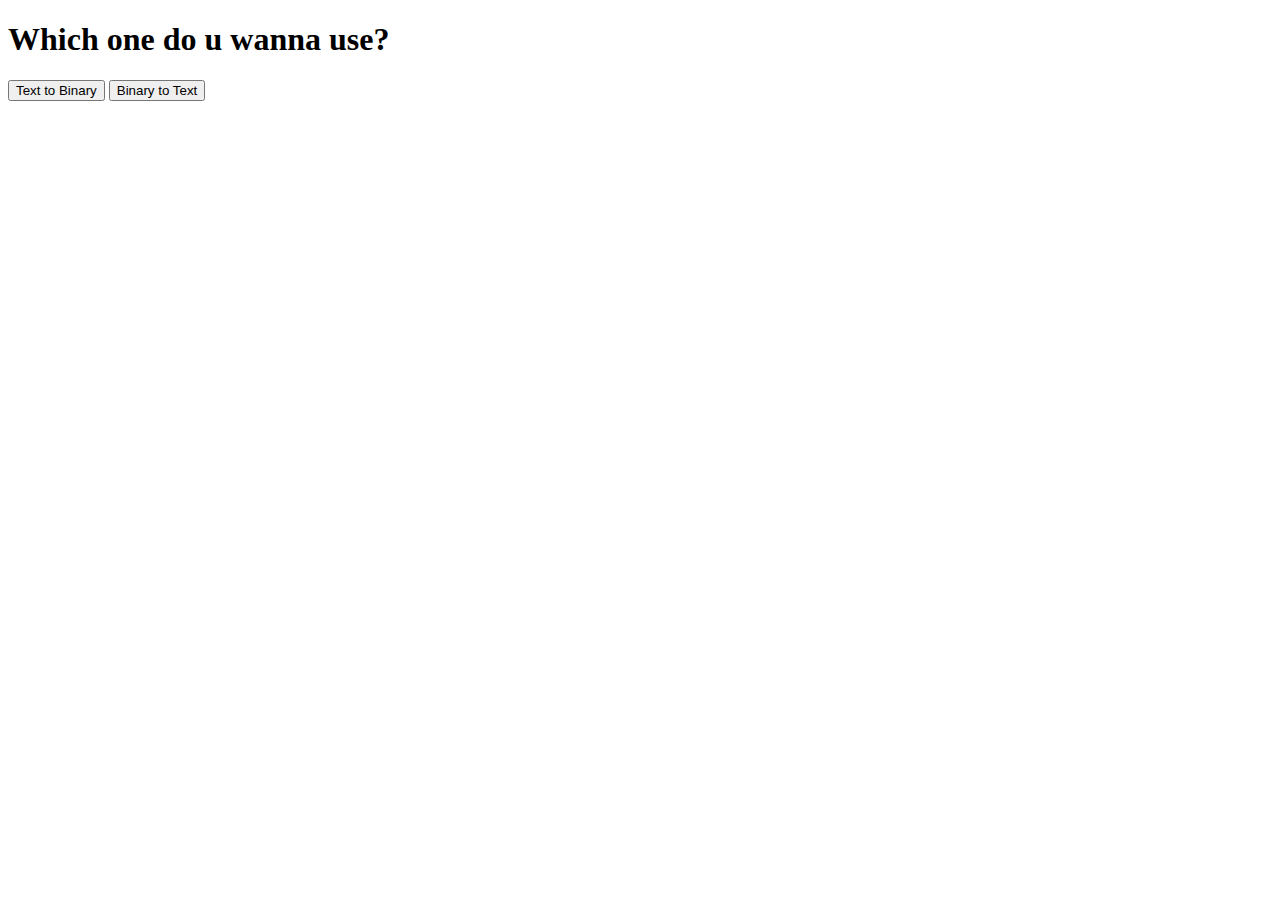
==== index.html @ d0ca895b "re-writting the code" ====
<!DOCTYPE html>
<html lang="en">
<head>
    <meta charset="UTF-8">
    <meta name="viewport" content="width=device-width, initial-scale=1.0">
    <title>Translate</title>
</head>
<body>
    <h1>Which one do u wanna use?</h1>

    <a href="pages\text-to-binary-page.html"><input type="button" value="Text to Binary"></a>
    <a href="pages\binary-to-text-page.html"><input type="button" value="Binary to Text"></a>
</body>
</html>
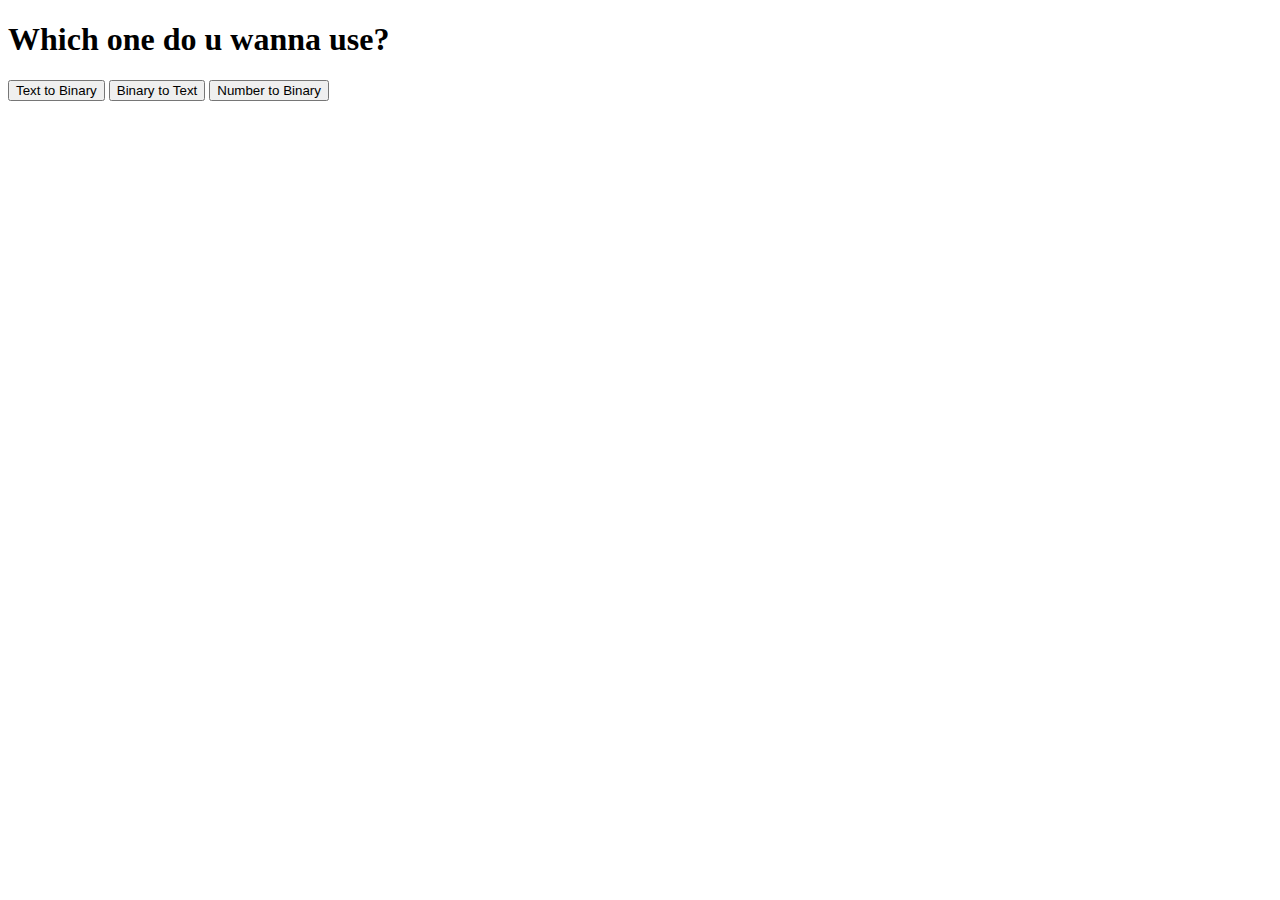
==== commit 5b30d8f0: "number to binary working" ====
--- a/index.html
+++ b/index.html
@@ -10,5 +10,6 @@
 
     <a href="pages\text-to-binary-page.html"><input type="button" value="Text to Binary"></a>
     <a href="pages\binary-to-text-page.html"><input type="button" value="Binary to Text"></a>
+    <a href="pages\number-to-binary-page.html"><input type="button" value="Number to Binary"></a>
 </body>
 </html>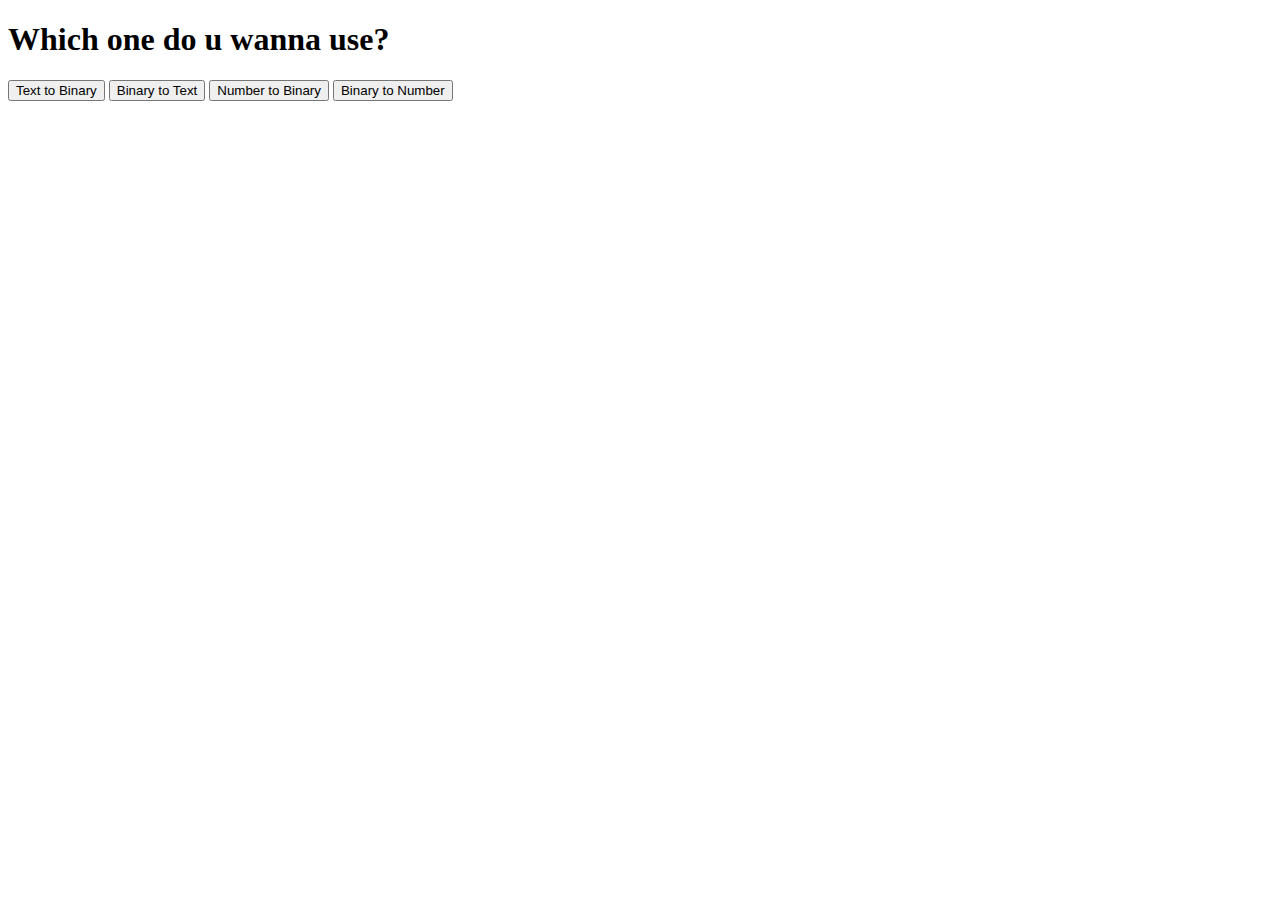
==== commit 930d0634: "binary to number added" ====
--- a/index.html
+++ b/index.html
@@ -11,5 +11,6 @@
     <a href="pages\text-to-binary-page.html"><input type="button" value="Text to Binary"></a>
     <a href="pages\binary-to-text-page.html"><input type="button" value="Binary to Text"></a>
     <a href="pages\number-to-binary-page.html"><input type="button" value="Number to Binary"></a>
+    <a href="pages\binary-to-number-page.html"><input type="button" value="Binary to Number"></a>
 </body>
 </html>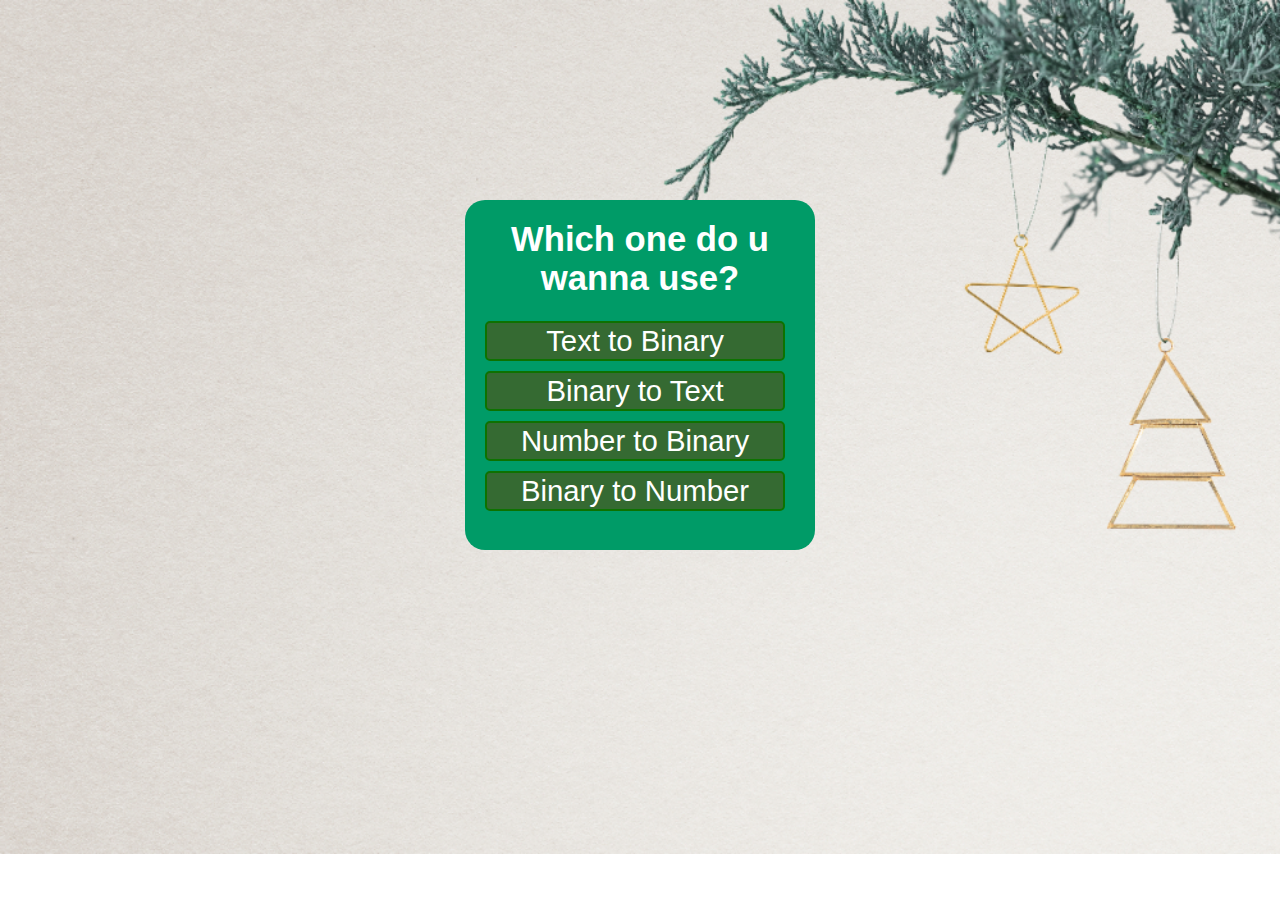
==== commit d87d0ade: "css" ====
--- a/index.html
+++ b/index.html
@@ -3,14 +3,17 @@
 <head>
     <meta charset="UTF-8">
     <meta name="viewport" content="width=device-width, initial-scale=1.0">
+    <link rel="stylesheet" href="style/index-style/index-style.css">
     <title>Translate</title>
 </head>
 <body>
-    <h1>Which one do u wanna use?</h1>
+    <div class="main-container">
+        <h1 class="title">Which one do u wanna use?</h1>
 
-    <a href="pages\text-to-binary-page.html"><input type="button" value="Text to Binary"></a>
-    <a href="pages\binary-to-text-page.html"><input type="button" value="Binary to Text"></a>
-    <a href="pages\number-to-binary-page.html"><input type="button" value="Number to Binary"></a>
-    <a href="pages\binary-to-number-page.html"><input type="button" value="Binary to Number"></a>
+        <a href="pages\text-to-binary-page.html"><input type="button" value="Text to Binary"></a>
+        <a href="pages\binary-to-text-page.html"><input type="button" value="Binary to Text"></a>
+        <a href="pages\number-to-binary-page.html"><input type="button" value="Number to Binary"></a>
+        <a href="pages\binary-to-number-page.html"><input type="button" value="Binary to Number"></a>
+    </div>
 </body>
 </html>--- a/style/index-style/index-style.css
+++ b/style/index-style/index-style.css
@@ -0,0 +1,40 @@
+* {
+    font-family: Arial, Helvetica, sans-serif;
+    color: white;
+}
+
+body {
+    background-image: url('../image/145490.jpg');
+    background-repeat: no-repeat;
+    background-size: 100%;
+}
+
+.main-container {
+    background-color: #009b67;
+    width: 350px;
+    height: 350px;
+    margin: auto;
+    margin-top: 200px;
+    border-radius: 20px;
+}
+
+.title {
+    color: rgb(255, 255, 255);
+    font-size: 26pt;
+    text-align: center;
+    padding-top: 20px;
+}
+
+input {
+    font-size: 22pt;
+    background-color: #356a32;
+    border: 2px solid #0d7200;
+    border-radius: 5px;
+    width: 300px;
+    margin-bottom: 10px;
+    margin-left: 20px;
+}
+
+input:hover {
+    background-color: green;
+}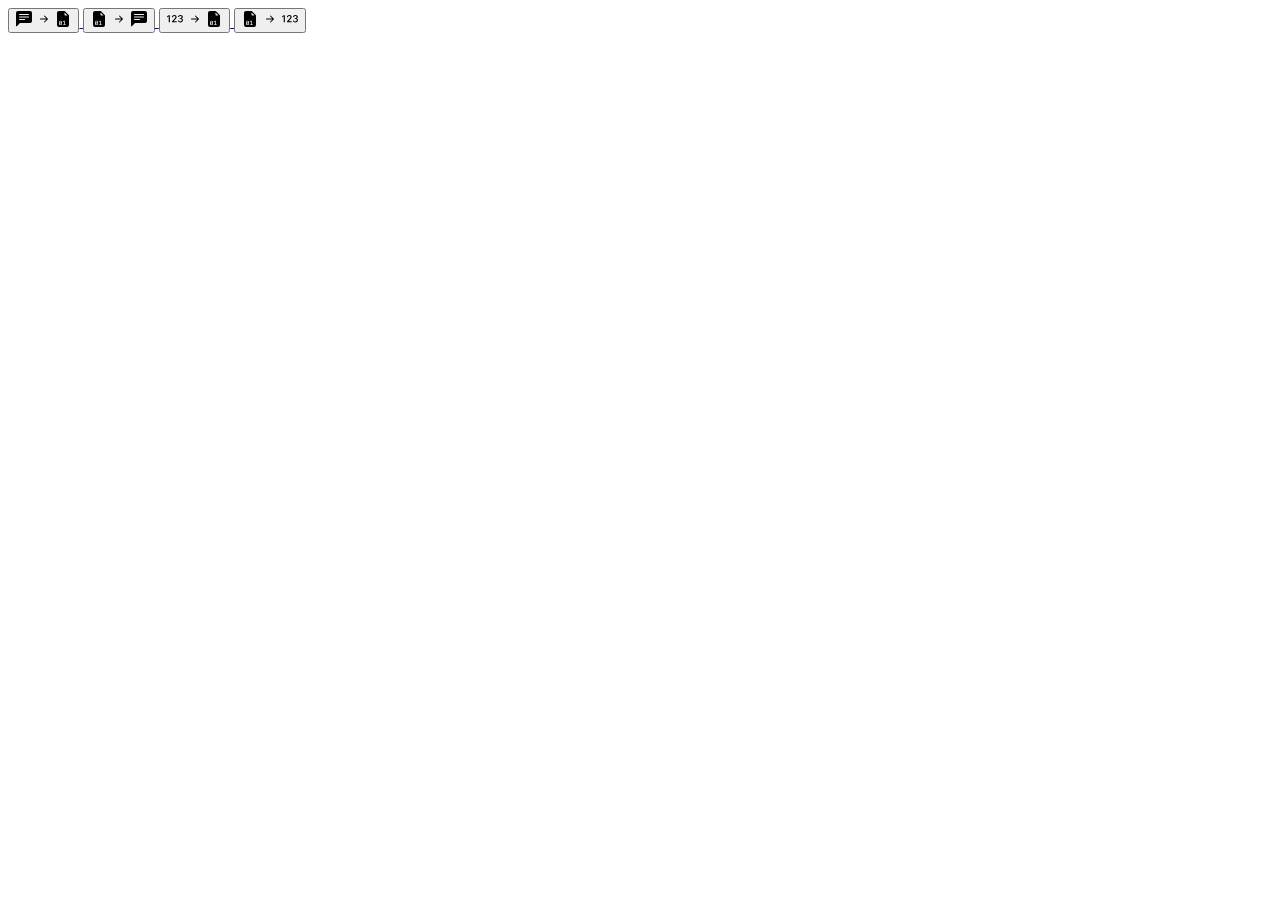
==== commit aa15e48d: "start of style development" ====
--- a/index.html
+++ b/index.html
@@ -3,17 +3,75 @@
 <head>
     <meta charset="UTF-8">
     <meta name="viewport" content="width=device-width, initial-scale=1.0">
-    <link rel="stylesheet" href="style/index-style/index-style.css">
     <title>Translate</title>
 </head>
 <body>
-    <div class="main-container">
-        <h1 class="title">Which one do u wanna use?</h1>
+    <a href="pages\text-to-binary-page.html">
+        <button>
+            <svg xmlns="http://www.w3.org/2000/svg" width="16" height="16" fill="currentColor" class="bi bi-chat-left-text-fill" viewBox="0 0 16 16">
+                <path d="M0 2a2 2 0 0 1 2-2h12a2 2 0 0 1 2 2v8a2 2 0 0 1-2 2H4.414a1 1 0 0 0-.707.293L.854 15.146A.5.5 0 0 1 0 14.793zm3.5 1a.5.5 0 0 0 0 1h9a.5.5 0 0 0 0-1zm0 2.5a.5.5 0 0 0 0 1h9a.5.5 0 0 0 0-1zm0 2.5a.5.5 0 0 0 0 1h5a.5.5 0 0 0 0-1z"/>
+            </svg>
+            
+            <svg xmlns="http://www.w3.org/2000/svg" width="16" height="16" fill="currentColor" class="bi bi-arrow-right-short" viewBox="0 0 16 16">
+                <path fill-rule="evenodd" d="M4 8a.5.5 0 0 1 .5-.5h5.793L8.146 5.354a.5.5 0 1 1 .708-.708l3 3a.5.5 0 0 1 0 .708l-3 3a.5.5 0 0 1-.708-.708L10.293 8.5H4.5A.5.5 0 0 1 4 8"/>
+            </svg>       
+            
+            <svg xmlns="http://www.w3.org/2000/svg" width="16" height="16" fill="currentColor" class="bi bi-file-earmark-binary-fill" viewBox="0 0 16 16">
+                <path d="M5.526 10.273c-.542 0-.832.563-.832 1.612q0 .133.006.252l1.559-1.143c-.126-.474-.375-.72-.733-.72zm-.732 2.508c.126.472.372.718.732.718.54 0 .83-.563.83-1.614q0-.129-.006-.25z"/>
+                <path d="M9.293 0H4a2 2 0 0 0-2 2v12a2 2 0 0 0 2 2h8a2 2 0 0 0 2-2V4.707A1 1 0 0 0 13.707 4L10 .293A1 1 0 0 0 9.293 0M9.5 3.5v-2l3 3h-2a1 1 0 0 1-1-1m-2.45 8.385c0 1.415-.548 2.206-1.524 2.206C4.548 14.09 4 13.3 4 11.885c0-1.412.548-2.203 1.526-2.203.976 0 1.524.79 1.524 2.203m3.805 1.52V14h-3v-.595h1.181V10.5h-.05l-1.136.747v-.688l1.19-.786h.69v3.633z"/>
+            </svg>
+        </button>
+    </a>
 
-        <a href="pages\text-to-binary-page.html"><input type="button" value="Text to Binary"></a>
-        <a href="pages\binary-to-text-page.html"><input type="button" value="Binary to Text"></a>
-        <a href="pages\number-to-binary-page.html"><input type="button" value="Number to Binary"></a>
-        <a href="pages\binary-to-number-page.html"><input type="button" value="Binary to Number"></a>
-    </div>
+    <a href="pages\binary-to-text-page.html">
+        <button>
+            <svg xmlns="http://www.w3.org/2000/svg" width="16" height="16" fill="currentColor" class="bi bi-file-earmark-binary-fill" viewBox="0 0 16 16">
+                <path d="M5.526 10.273c-.542 0-.832.563-.832 1.612q0 .133.006.252l1.559-1.143c-.126-.474-.375-.72-.733-.72zm-.732 2.508c.126.472.372.718.732.718.54 0 .83-.563.83-1.614q0-.129-.006-.25z"/>
+                <path d="M9.293 0H4a2 2 0 0 0-2 2v12a2 2 0 0 0 2 2h8a2 2 0 0 0 2-2V4.707A1 1 0 0 0 13.707 4L10 .293A1 1 0 0 0 9.293 0M9.5 3.5v-2l3 3h-2a1 1 0 0 1-1-1m-2.45 8.385c0 1.415-.548 2.206-1.524 2.206C4.548 14.09 4 13.3 4 11.885c0-1.412.548-2.203 1.526-2.203.976 0 1.524.79 1.524 2.203m3.805 1.52V14h-3v-.595h1.181V10.5h-.05l-1.136.747v-.688l1.19-.786h.69v3.633z"/>
+            </svg>
+            
+            <svg xmlns="http://www.w3.org/2000/svg" width="16" height="16" fill="currentColor" class="bi bi-arrow-right-short" viewBox="0 0 16 16">
+                <path fill-rule="evenodd" d="M4 8a.5.5 0 0 1 .5-.5h5.793L8.146 5.354a.5.5 0 1 1 .708-.708l3 3a.5.5 0 0 1 0 .708l-3 3a.5.5 0 0 1-.708-.708L10.293 8.5H4.5A.5.5 0 0 1 4 8"/>
+            </svg>
+        
+            <svg xmlns="http://www.w3.org/2000/svg" width="16" height="16" fill="currentColor" class="bi bi-chat-left-text-fill" viewBox="0 0 16 16">
+                <path d="M0 2a2 2 0 0 1 2-2h12a2 2 0 0 1 2 2v8a2 2 0 0 1-2 2H4.414a1 1 0 0 0-.707.293L.854 15.146A.5.5 0 0 1 0 14.793zm3.5 1a.5.5 0 0 0 0 1h9a.5.5 0 0 0 0-1zm0 2.5a.5.5 0 0 0 0 1h9a.5.5 0 0 0 0-1zm0 2.5a.5.5 0 0 0 0 1h5a.5.5 0 0 0 0-1z"/>
+            </svg>
+        </button>
+    </a>
+    
+    <a href="pages\number-to-binary-page.html">
+        <button>
+            <svg xmlns="http://www.w3.org/2000/svg" width="16" height="16" fill="currentColor" class="bi bi-123" viewBox="0 0 16 16">
+                <path d="M2.873 11.297V4.142H1.699L0 5.379v1.137l1.64-1.18h.06v5.961zm3.213-5.09v-.063c0-.618.44-1.169 1.196-1.169.676 0 1.174.44 1.174 1.106 0 .624-.42 1.101-.807 1.526L4.99 10.553v.744h4.78v-.99H6.643v-.069L8.41 8.252c.65-.724 1.237-1.332 1.237-2.27C9.646 4.849 8.723 4 7.308 4c-1.573 0-2.36 1.064-2.36 2.15v.057zm6.559 1.883h.786c.823 0 1.374.481 1.379 1.179.01.707-.55 1.216-1.421 1.21-.77-.005-1.326-.419-1.379-.953h-1.095c.042 1.053.938 1.918 2.464 1.918 1.478 0 2.642-.839 2.62-2.144-.02-1.143-.922-1.651-1.551-1.714v-.063c.535-.09 1.347-.66 1.326-1.678-.026-1.053-.933-1.855-2.359-1.845-1.5.005-2.317.88-2.348 1.898h1.116c.032-.498.498-.944 1.206-.944.703 0 1.206.435 1.206 1.07.005.64-.504 1.106-1.2 1.106h-.75z"/>
+            </svg>
+
+            <svg xmlns="http://www.w3.org/2000/svg" width="16" height="16" fill="currentColor" class="bi bi-arrow-right-short" viewBox="0 0 16 16">
+                <path fill-rule="evenodd" d="M4 8a.5.5 0 0 1 .5-.5h5.793L8.146 5.354a.5.5 0 1 1 .708-.708l3 3a.5.5 0 0 1 0 .708l-3 3a.5.5 0 0 1-.708-.708L10.293 8.5H4.5A.5.5 0 0 1 4 8"/>
+            </svg>   
+            
+            <svg xmlns="http://www.w3.org/2000/svg" width="16" height="16" fill="currentColor" class="bi bi-file-earmark-binary-fill" viewBox="0 0 16 16">
+                <path d="M5.526 10.273c-.542 0-.832.563-.832 1.612q0 .133.006.252l1.559-1.143c-.126-.474-.375-.72-.733-.72zm-.732 2.508c.126.472.372.718.732.718.54 0 .83-.563.83-1.614q0-.129-.006-.25z"/>
+                <path d="M9.293 0H4a2 2 0 0 0-2 2v12a2 2 0 0 0 2 2h8a2 2 0 0 0 2-2V4.707A1 1 0 0 0 13.707 4L10 .293A1 1 0 0 0 9.293 0M9.5 3.5v-2l3 3h-2a1 1 0 0 1-1-1m-2.45 8.385c0 1.415-.548 2.206-1.524 2.206C4.548 14.09 4 13.3 4 11.885c0-1.412.548-2.203 1.526-2.203.976 0 1.524.79 1.524 2.203m3.805 1.52V14h-3v-.595h1.181V10.5h-.05l-1.136.747v-.688l1.19-.786h.69v3.633z"/>
+            </svg>
+        </button>
+    </a>
+
+    <a href="pages\binary-to-number-page.html">
+        <button>
+            <svg xmlns="http://www.w3.org/2000/svg" width="16" height="16" fill="currentColor" class="bi bi-file-earmark-binary-fill" viewBox="0 0 16 16">
+                <path d="M5.526 10.273c-.542 0-.832.563-.832 1.612q0 .133.006.252l1.559-1.143c-.126-.474-.375-.72-.733-.72zm-.732 2.508c.126.472.372.718.732.718.54 0 .83-.563.83-1.614q0-.129-.006-.25z"/>
+                <path d="M9.293 0H4a2 2 0 0 0-2 2v12a2 2 0 0 0 2 2h8a2 2 0 0 0 2-2V4.707A1 1 0 0 0 13.707 4L10 .293A1 1 0 0 0 9.293 0M9.5 3.5v-2l3 3h-2a1 1 0 0 1-1-1m-2.45 8.385c0 1.415-.548 2.206-1.524 2.206C4.548 14.09 4 13.3 4 11.885c0-1.412.548-2.203 1.526-2.203.976 0 1.524.79 1.524 2.203m3.805 1.52V14h-3v-.595h1.181V10.5h-.05l-1.136.747v-.688l1.19-.786h.69v3.633z"/>
+            </svg>
+
+            <svg xmlns="http://www.w3.org/2000/svg" width="16" height="16" fill="currentColor" class="bi bi-arrow-right-short" viewBox="0 0 16 16">
+                <path fill-rule="evenodd" d="M4 8a.5.5 0 0 1 .5-.5h5.793L8.146 5.354a.5.5 0 1 1 .708-.708l3 3a.5.5 0 0 1 0 .708l-3 3a.5.5 0 0 1-.708-.708L10.293 8.5H4.5A.5.5 0 0 1 4 8"/>
+            </svg>   
+
+            <svg xmlns="http://www.w3.org/2000/svg" width="16" height="16" fill="currentColor" class="bi bi-123" viewBox="0 0 16 16">
+                <path d="M2.873 11.297V4.142H1.699L0 5.379v1.137l1.64-1.18h.06v5.961zm3.213-5.09v-.063c0-.618.44-1.169 1.196-1.169.676 0 1.174.44 1.174 1.106 0 .624-.42 1.101-.807 1.526L4.99 10.553v.744h4.78v-.99H6.643v-.069L8.41 8.252c.65-.724 1.237-1.332 1.237-2.27C9.646 4.849 8.723 4 7.308 4c-1.573 0-2.36 1.064-2.36 2.15v.057zm6.559 1.883h.786c.823 0 1.374.481 1.379 1.179.01.707-.55 1.216-1.421 1.21-.77-.005-1.326-.419-1.379-.953h-1.095c.042 1.053.938 1.918 2.464 1.918 1.478 0 2.642-.839 2.62-2.144-.02-1.143-.922-1.651-1.551-1.714v-.063c.535-.09 1.347-.66 1.326-1.678-.026-1.053-.933-1.855-2.359-1.845-1.5.005-2.317.88-2.348 1.898h1.116c.032-.498.498-.944 1.206-.944.703 0 1.206.435 1.206 1.07.005.64-.504 1.106-1.2 1.106h-.75z"/>
+            </svg>
+        </button>
+    </a>
 </body>
 </html>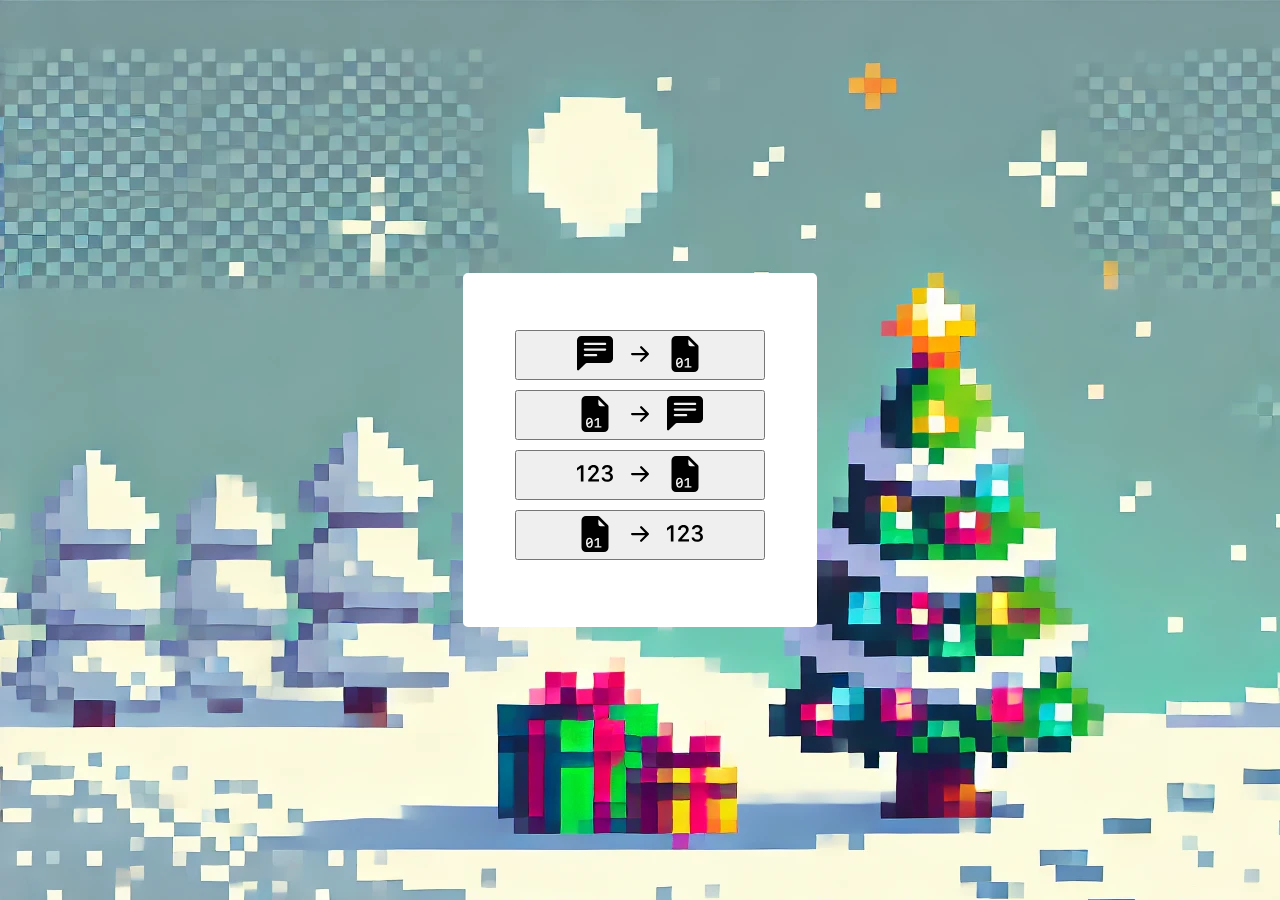
==== commit 91e6468d: "adding styles" ====
--- a/index.html
+++ b/index.html
@@ -3,75 +3,80 @@
 <head>
     <meta charset="UTF-8">
     <meta name="viewport" content="width=device-width, initial-scale=1.0">
-    <title>Translate</title>
+    <link rel="stylesheet" href="styles/base.css">
+    <link rel="stylesheet" href="styles/layout-main-page.css">
+    <title>Translator</title>
 </head>
 <body>
-    <a href="pages\text-to-binary-page.html">
+
+<div class="main-container">
+    <a href="pages\text-to-binary.html">
         <button>
-            <svg xmlns="http://www.w3.org/2000/svg" width="16" height="16" fill="currentColor" class="bi bi-chat-left-text-fill" viewBox="0 0 16 16">
+            <svg xmlns="http://www.w3.org/2000/svg" width="36" height="36" fill="currentColor" class="bi bi-chat-left-text-fill" viewBox="0 0 16 16">
                 <path d="M0 2a2 2 0 0 1 2-2h12a2 2 0 0 1 2 2v8a2 2 0 0 1-2 2H4.414a1 1 0 0 0-.707.293L.854 15.146A.5.5 0 0 1 0 14.793zm3.5 1a.5.5 0 0 0 0 1h9a.5.5 0 0 0 0-1zm0 2.5a.5.5 0 0 0 0 1h9a.5.5 0 0 0 0-1zm0 2.5a.5.5 0 0 0 0 1h5a.5.5 0 0 0 0-1z"/>
             </svg>
             
-            <svg xmlns="http://www.w3.org/2000/svg" width="16" height="16" fill="currentColor" class="bi bi-arrow-right-short" viewBox="0 0 16 16">
+            <svg xmlns="http://www.w3.org/2000/svg" width="46" height="36" fill="currentColor" class="bi bi-arrow-right-short" viewBox="0 0 16 16">
                 <path fill-rule="evenodd" d="M4 8a.5.5 0 0 1 .5-.5h5.793L8.146 5.354a.5.5 0 1 1 .708-.708l3 3a.5.5 0 0 1 0 .708l-3 3a.5.5 0 0 1-.708-.708L10.293 8.5H4.5A.5.5 0 0 1 4 8"/>
             </svg>       
             
-            <svg xmlns="http://www.w3.org/2000/svg" width="16" height="16" fill="currentColor" class="bi bi-file-earmark-binary-fill" viewBox="0 0 16 16">
+            <svg xmlns="http://www.w3.org/2000/svg" width="36" height="36" fill="currentColor" class="bi bi-file-earmark-binary-fill" viewBox="0 0 16 16">
                 <path d="M5.526 10.273c-.542 0-.832.563-.832 1.612q0 .133.006.252l1.559-1.143c-.126-.474-.375-.72-.733-.72zm-.732 2.508c.126.472.372.718.732.718.54 0 .83-.563.83-1.614q0-.129-.006-.25z"/>
                 <path d="M9.293 0H4a2 2 0 0 0-2 2v12a2 2 0 0 0 2 2h8a2 2 0 0 0 2-2V4.707A1 1 0 0 0 13.707 4L10 .293A1 1 0 0 0 9.293 0M9.5 3.5v-2l3 3h-2a1 1 0 0 1-1-1m-2.45 8.385c0 1.415-.548 2.206-1.524 2.206C4.548 14.09 4 13.3 4 11.885c0-1.412.548-2.203 1.526-2.203.976 0 1.524.79 1.524 2.203m3.805 1.52V14h-3v-.595h1.181V10.5h-.05l-1.136.747v-.688l1.19-.786h.69v3.633z"/>
             </svg>
         </button>
     </a>
 
-    <a href="pages\binary-to-text-page.html">
+    <a href="pages\binary-to-text.html">
         <button>
-            <svg xmlns="http://www.w3.org/2000/svg" width="16" height="16" fill="currentColor" class="bi bi-file-earmark-binary-fill" viewBox="0 0 16 16">
+            <svg xmlns="http://www.w3.org/2000/svg" width="36" height="36" fill="currentColor" class="bi bi-file-earmark-binary-fill" viewBox="0 0 16 16">
                 <path d="M5.526 10.273c-.542 0-.832.563-.832 1.612q0 .133.006.252l1.559-1.143c-.126-.474-.375-.72-.733-.72zm-.732 2.508c.126.472.372.718.732.718.54 0 .83-.563.83-1.614q0-.129-.006-.25z"/>
                 <path d="M9.293 0H4a2 2 0 0 0-2 2v12a2 2 0 0 0 2 2h8a2 2 0 0 0 2-2V4.707A1 1 0 0 0 13.707 4L10 .293A1 1 0 0 0 9.293 0M9.5 3.5v-2l3 3h-2a1 1 0 0 1-1-1m-2.45 8.385c0 1.415-.548 2.206-1.524 2.206C4.548 14.09 4 13.3 4 11.885c0-1.412.548-2.203 1.526-2.203.976 0 1.524.79 1.524 2.203m3.805 1.52V14h-3v-.595h1.181V10.5h-.05l-1.136.747v-.688l1.19-.786h.69v3.633z"/>
             </svg>
             
-            <svg xmlns="http://www.w3.org/2000/svg" width="16" height="16" fill="currentColor" class="bi bi-arrow-right-short" viewBox="0 0 16 16">
+            <svg xmlns="http://www.w3.org/2000/svg" width="46" height="36" fill="currentColor" class="bi bi-arrow-right-short" viewBox="0 0 16 16">
                 <path fill-rule="evenodd" d="M4 8a.5.5 0 0 1 .5-.5h5.793L8.146 5.354a.5.5 0 1 1 .708-.708l3 3a.5.5 0 0 1 0 .708l-3 3a.5.5 0 0 1-.708-.708L10.293 8.5H4.5A.5.5 0 0 1 4 8"/>
             </svg>
         
-            <svg xmlns="http://www.w3.org/2000/svg" width="16" height="16" fill="currentColor" class="bi bi-chat-left-text-fill" viewBox="0 0 16 16">
+            <svg xmlns="http://www.w3.org/2000/svg" width="36" height="36" fill="currentColor" class="bi bi-chat-left-text-fill" viewBox="0 0 16 16">
                 <path d="M0 2a2 2 0 0 1 2-2h12a2 2 0 0 1 2 2v8a2 2 0 0 1-2 2H4.414a1 1 0 0 0-.707.293L.854 15.146A.5.5 0 0 1 0 14.793zm3.5 1a.5.5 0 0 0 0 1h9a.5.5 0 0 0 0-1zm0 2.5a.5.5 0 0 0 0 1h9a.5.5 0 0 0 0-1zm0 2.5a.5.5 0 0 0 0 1h5a.5.5 0 0 0 0-1z"/>
             </svg>
         </button>
     </a>
     
-    <a href="pages\number-to-binary-page.html">
+    <a href="pages\number-to-binary.html">
         <button>
-            <svg xmlns="http://www.w3.org/2000/svg" width="16" height="16" fill="currentColor" class="bi bi-123" viewBox="0 0 16 16">
+            <svg xmlns="http://www.w3.org/2000/svg" width="36" height="36" fill="currentColor" class="bi bi-123" viewBox="0 0 16 16">
                 <path d="M2.873 11.297V4.142H1.699L0 5.379v1.137l1.64-1.18h.06v5.961zm3.213-5.09v-.063c0-.618.44-1.169 1.196-1.169.676 0 1.174.44 1.174 1.106 0 .624-.42 1.101-.807 1.526L4.99 10.553v.744h4.78v-.99H6.643v-.069L8.41 8.252c.65-.724 1.237-1.332 1.237-2.27C9.646 4.849 8.723 4 7.308 4c-1.573 0-2.36 1.064-2.36 2.15v.057zm6.559 1.883h.786c.823 0 1.374.481 1.379 1.179.01.707-.55 1.216-1.421 1.21-.77-.005-1.326-.419-1.379-.953h-1.095c.042 1.053.938 1.918 2.464 1.918 1.478 0 2.642-.839 2.62-2.144-.02-1.143-.922-1.651-1.551-1.714v-.063c.535-.09 1.347-.66 1.326-1.678-.026-1.053-.933-1.855-2.359-1.845-1.5.005-2.317.88-2.348 1.898h1.116c.032-.498.498-.944 1.206-.944.703 0 1.206.435 1.206 1.07.005.64-.504 1.106-1.2 1.106h-.75z"/>
             </svg>
 
-            <svg xmlns="http://www.w3.org/2000/svg" width="16" height="16" fill="currentColor" class="bi bi-arrow-right-short" viewBox="0 0 16 16">
+            <svg xmlns="http://www.w3.org/2000/svg" width="46" height="36" fill="currentColor" class="bi bi-arrow-right-short" viewBox="0 0 16 16">
                 <path fill-rule="evenodd" d="M4 8a.5.5 0 0 1 .5-.5h5.793L8.146 5.354a.5.5 0 1 1 .708-.708l3 3a.5.5 0 0 1 0 .708l-3 3a.5.5 0 0 1-.708-.708L10.293 8.5H4.5A.5.5 0 0 1 4 8"/>
             </svg>   
             
-            <svg xmlns="http://www.w3.org/2000/svg" width="16" height="16" fill="currentColor" class="bi bi-file-earmark-binary-fill" viewBox="0 0 16 16">
+            <svg xmlns="http://www.w3.org/2000/svg" width="36" height="36" fill="currentColor" class="bi bi-file-earmark-binary-fill" viewBox="0 0 16 16">
                 <path d="M5.526 10.273c-.542 0-.832.563-.832 1.612q0 .133.006.252l1.559-1.143c-.126-.474-.375-.72-.733-.72zm-.732 2.508c.126.472.372.718.732.718.54 0 .83-.563.83-1.614q0-.129-.006-.25z"/>
                 <path d="M9.293 0H4a2 2 0 0 0-2 2v12a2 2 0 0 0 2 2h8a2 2 0 0 0 2-2V4.707A1 1 0 0 0 13.707 4L10 .293A1 1 0 0 0 9.293 0M9.5 3.5v-2l3 3h-2a1 1 0 0 1-1-1m-2.45 8.385c0 1.415-.548 2.206-1.524 2.206C4.548 14.09 4 13.3 4 11.885c0-1.412.548-2.203 1.526-2.203.976 0 1.524.79 1.524 2.203m3.805 1.52V14h-3v-.595h1.181V10.5h-.05l-1.136.747v-.688l1.19-.786h.69v3.633z"/>
             </svg>
         </button>
     </a>
 
-    <a href="pages\binary-to-number-page.html">
+    <a href="pages\binary-to-number.html">
         <button>
-            <svg xmlns="http://www.w3.org/2000/svg" width="16" height="16" fill="currentColor" class="bi bi-file-earmark-binary-fill" viewBox="0 0 16 16">
+            <svg xmlns="http://www.w3.org/2000/svg" width="36" height="36" fill="currentColor" class="bi bi-file-earmark-binary-fill" viewBox="0 0 16 16">
                 <path d="M5.526 10.273c-.542 0-.832.563-.832 1.612q0 .133.006.252l1.559-1.143c-.126-.474-.375-.72-.733-.72zm-.732 2.508c.126.472.372.718.732.718.54 0 .83-.563.83-1.614q0-.129-.006-.25z"/>
                 <path d="M9.293 0H4a2 2 0 0 0-2 2v12a2 2 0 0 0 2 2h8a2 2 0 0 0 2-2V4.707A1 1 0 0 0 13.707 4L10 .293A1 1 0 0 0 9.293 0M9.5 3.5v-2l3 3h-2a1 1 0 0 1-1-1m-2.45 8.385c0 1.415-.548 2.206-1.524 2.206C4.548 14.09 4 13.3 4 11.885c0-1.412.548-2.203 1.526-2.203.976 0 1.524.79 1.524 2.203m3.805 1.52V14h-3v-.595h1.181V10.5h-.05l-1.136.747v-.688l1.19-.786h.69v3.633z"/>
             </svg>
-
-            <svg xmlns="http://www.w3.org/2000/svg" width="16" height="16" fill="currentColor" class="bi bi-arrow-right-short" viewBox="0 0 16 16">
+            
+            <svg xmlns="http://www.w3.org/2000/svg" width="46" height="36" fill="currentColor" class="bi bi-arrow-right-short" viewBox="0 0 16 16">
                 <path fill-rule="evenodd" d="M4 8a.5.5 0 0 1 .5-.5h5.793L8.146 5.354a.5.5 0 1 1 .708-.708l3 3a.5.5 0 0 1 0 .708l-3 3a.5.5 0 0 1-.708-.708L10.293 8.5H4.5A.5.5 0 0 1 4 8"/>
             </svg>   
 
-            <svg xmlns="http://www.w3.org/2000/svg" width="16" height="16" fill="currentColor" class="bi bi-123" viewBox="0 0 16 16">
+            <svg xmlns="http://www.w3.org/2000/svg" width="36" height="36" fill="currentColor" class="bi bi-123" viewBox="0 0 16 16">
                 <path d="M2.873 11.297V4.142H1.699L0 5.379v1.137l1.64-1.18h.06v5.961zm3.213-5.09v-.063c0-.618.44-1.169 1.196-1.169.676 0 1.174.44 1.174 1.106 0 .624-.42 1.101-.807 1.526L4.99 10.553v.744h4.78v-.99H6.643v-.069L8.41 8.252c.65-.724 1.237-1.332 1.237-2.27C9.646 4.849 8.723 4 7.308 4c-1.573 0-2.36 1.064-2.36 2.15v.057zm6.559 1.883h.786c.823 0 1.374.481 1.379 1.179.01.707-.55 1.216-1.421 1.21-.77-.005-1.326-.419-1.379-.953h-1.095c.042 1.053.938 1.918 2.464 1.918 1.478 0 2.642-.839 2.62-2.144-.02-1.143-.922-1.651-1.551-1.714v-.063c.535-.09 1.347-.66 1.326-1.678-.026-1.053-.933-1.855-2.359-1.845-1.5.005-2.317.88-2.348 1.898h1.116c.032-.498.498-.944 1.206-.944.703 0 1.206.435 1.206 1.07.005.64-.504 1.106-1.2 1.106h-.75z"/>
             </svg>
         </button>
     </a>
+</div>
 </body>
 </html>--- a/styles/base.css
+++ b/styles/base.css
@@ -0,0 +1,11 @@
+body {
+    background-image: url('images/background-christmas.png');
+    font-family: monospace;
+    margin: 0px;
+    padding: 0px;
+    color: white;
+    height: 100vh;
+    display: flex;
+    align-items: center;
+    justify-content: center;
+}--- a/styles/layout-main-page.css
+++ b/styles/layout-main-page.css
@@ -0,0 +1,17 @@
+.main-container {
+    height: 350px;
+    width: 350px;
+    display: flex;
+    flex-direction: column;
+    align-items: center;
+    justify-content: center;
+    background-color: white;
+    border: 2px solid white;
+    border-radius: 5px;
+}
+
+button {
+    height: 50px;
+    width: 250px;
+    margin-bottom: 10px;
+}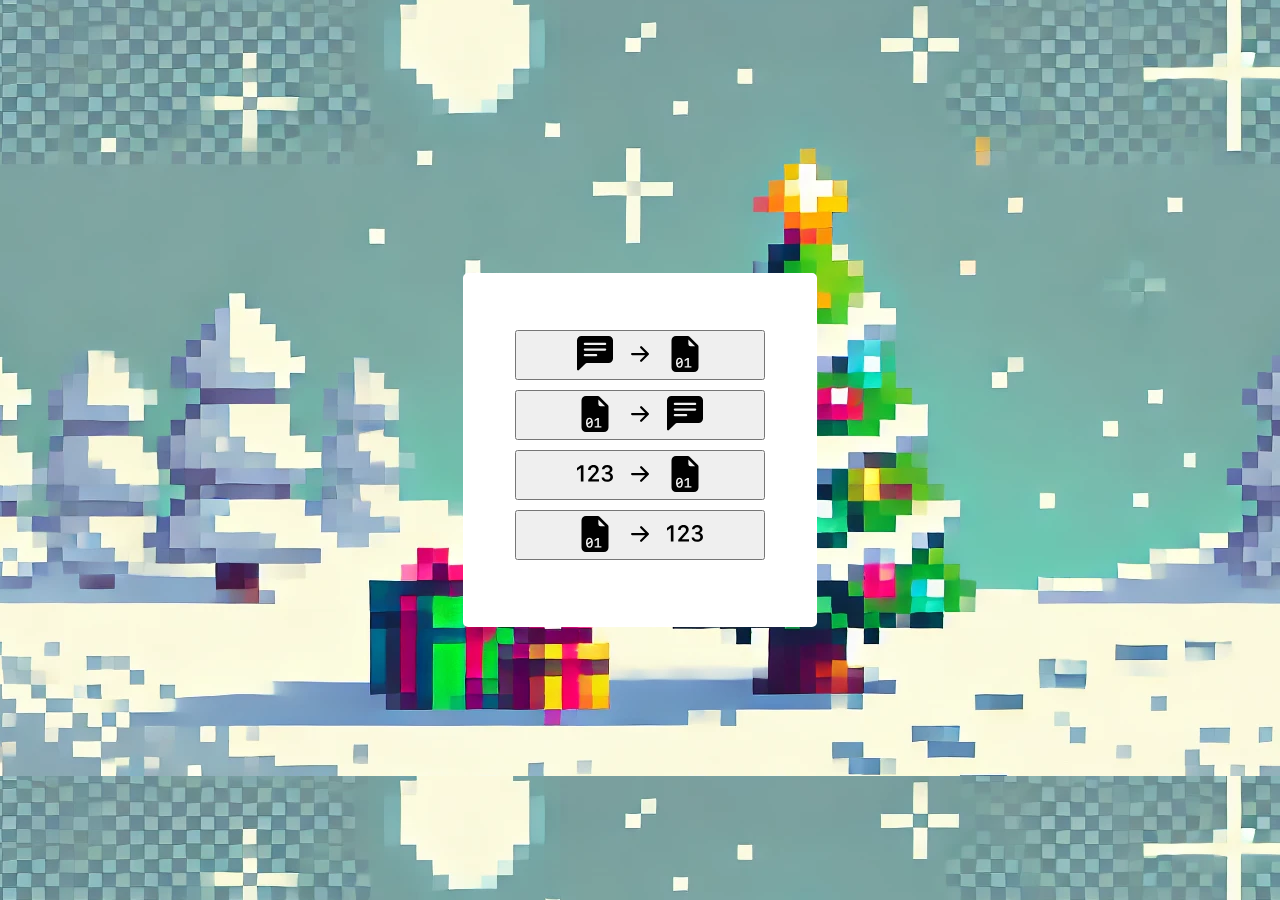
==== commit 054a94c7: "v1" ====
--- a/index.html
+++ b/index.html
@@ -1,5 +1,6 @@
 <!DOCTYPE html>
 <html lang="en">
+
 <head>
     <meta charset="UTF-8">
     <meta name="viewport" content="width=device-width, initial-scale=1.0">
@@ -7,76 +8,107 @@
     <link rel="stylesheet" href="styles/layout-main-page.css">
     <title>Translator</title>
 </head>
+
 <body>
+    <div class="flex-container">
+        <div class="main-container">
+            <a href="pages\text-to-binary.html">
+                <button>
+                    <svg xmlns="http://www.w3.org/2000/svg" width="36" height="36" fill="currentColor"
+                        class="bi bi-chat-left-text-fill" viewBox="0 0 16 16">
+                        <path
+                            d="M0 2a2 2 0 0 1 2-2h12a2 2 0 0 1 2 2v8a2 2 0 0 1-2 2H4.414a1 1 0 0 0-.707.293L.854 15.146A.5.5 0 0 1 0 14.793zm3.5 1a.5.5 0 0 0 0 1h9a.5.5 0 0 0 0-1zm0 2.5a.5.5 0 0 0 0 1h9a.5.5 0 0 0 0-1zm0 2.5a.5.5 0 0 0 0 1h5a.5.5 0 0 0 0-1z" />
+                    </svg>
 
-<div class="main-container">
-    <a href="pages\text-to-binary.html">
-        <button>
-            <svg xmlns="http://www.w3.org/2000/svg" width="36" height="36" fill="currentColor" class="bi bi-chat-left-text-fill" viewBox="0 0 16 16">
-                <path d="M0 2a2 2 0 0 1 2-2h12a2 2 0 0 1 2 2v8a2 2 0 0 1-2 2H4.414a1 1 0 0 0-.707.293L.854 15.146A.5.5 0 0 1 0 14.793zm3.5 1a.5.5 0 0 0 0 1h9a.5.5 0 0 0 0-1zm0 2.5a.5.5 0 0 0 0 1h9a.5.5 0 0 0 0-1zm0 2.5a.5.5 0 0 0 0 1h5a.5.5 0 0 0 0-1z"/>
-            </svg>
-            
-            <svg xmlns="http://www.w3.org/2000/svg" width="46" height="36" fill="currentColor" class="bi bi-arrow-right-short" viewBox="0 0 16 16">
-                <path fill-rule="evenodd" d="M4 8a.5.5 0 0 1 .5-.5h5.793L8.146 5.354a.5.5 0 1 1 .708-.708l3 3a.5.5 0 0 1 0 .708l-3 3a.5.5 0 0 1-.708-.708L10.293 8.5H4.5A.5.5 0 0 1 4 8"/>
-            </svg>       
-            
-            <svg xmlns="http://www.w3.org/2000/svg" width="36" height="36" fill="currentColor" class="bi bi-file-earmark-binary-fill" viewBox="0 0 16 16">
-                <path d="M5.526 10.273c-.542 0-.832.563-.832 1.612q0 .133.006.252l1.559-1.143c-.126-.474-.375-.72-.733-.72zm-.732 2.508c.126.472.372.718.732.718.54 0 .83-.563.83-1.614q0-.129-.006-.25z"/>
-                <path d="M9.293 0H4a2 2 0 0 0-2 2v12a2 2 0 0 0 2 2h8a2 2 0 0 0 2-2V4.707A1 1 0 0 0 13.707 4L10 .293A1 1 0 0 0 9.293 0M9.5 3.5v-2l3 3h-2a1 1 0 0 1-1-1m-2.45 8.385c0 1.415-.548 2.206-1.524 2.206C4.548 14.09 4 13.3 4 11.885c0-1.412.548-2.203 1.526-2.203.976 0 1.524.79 1.524 2.203m3.805 1.52V14h-3v-.595h1.181V10.5h-.05l-1.136.747v-.688l1.19-.786h.69v3.633z"/>
-            </svg>
-        </button>
-    </a>
+                    <svg xmlns="http://www.w3.org/2000/svg" width="46" height="36" fill="currentColor"
+                        class="bi bi-arrow-right-short" viewBox="0 0 16 16">
+                        <path fill-rule="evenodd"
+                            d="M4 8a.5.5 0 0 1 .5-.5h5.793L8.146 5.354a.5.5 0 1 1 .708-.708l3 3a.5.5 0 0 1 0 .708l-3 3a.5.5 0 0 1-.708-.708L10.293 8.5H4.5A.5.5 0 0 1 4 8" />
+                    </svg>
 
-    <a href="pages\binary-to-text.html">
-        <button>
-            <svg xmlns="http://www.w3.org/2000/svg" width="36" height="36" fill="currentColor" class="bi bi-file-earmark-binary-fill" viewBox="0 0 16 16">
-                <path d="M5.526 10.273c-.542 0-.832.563-.832 1.612q0 .133.006.252l1.559-1.143c-.126-.474-.375-.72-.733-.72zm-.732 2.508c.126.472.372.718.732.718.54 0 .83-.563.83-1.614q0-.129-.006-.25z"/>
-                <path d="M9.293 0H4a2 2 0 0 0-2 2v12a2 2 0 0 0 2 2h8a2 2 0 0 0 2-2V4.707A1 1 0 0 0 13.707 4L10 .293A1 1 0 0 0 9.293 0M9.5 3.5v-2l3 3h-2a1 1 0 0 1-1-1m-2.45 8.385c0 1.415-.548 2.206-1.524 2.206C4.548 14.09 4 13.3 4 11.885c0-1.412.548-2.203 1.526-2.203.976 0 1.524.79 1.524 2.203m3.805 1.52V14h-3v-.595h1.181V10.5h-.05l-1.136.747v-.688l1.19-.786h.69v3.633z"/>
-            </svg>
-            
-            <svg xmlns="http://www.w3.org/2000/svg" width="46" height="36" fill="currentColor" class="bi bi-arrow-right-short" viewBox="0 0 16 16">
-                <path fill-rule="evenodd" d="M4 8a.5.5 0 0 1 .5-.5h5.793L8.146 5.354a.5.5 0 1 1 .708-.708l3 3a.5.5 0 0 1 0 .708l-3 3a.5.5 0 0 1-.708-.708L10.293 8.5H4.5A.5.5 0 0 1 4 8"/>
-            </svg>
-        
-            <svg xmlns="http://www.w3.org/2000/svg" width="36" height="36" fill="currentColor" class="bi bi-chat-left-text-fill" viewBox="0 0 16 16">
-                <path d="M0 2a2 2 0 0 1 2-2h12a2 2 0 0 1 2 2v8a2 2 0 0 1-2 2H4.414a1 1 0 0 0-.707.293L.854 15.146A.5.5 0 0 1 0 14.793zm3.5 1a.5.5 0 0 0 0 1h9a.5.5 0 0 0 0-1zm0 2.5a.5.5 0 0 0 0 1h9a.5.5 0 0 0 0-1zm0 2.5a.5.5 0 0 0 0 1h5a.5.5 0 0 0 0-1z"/>
-            </svg>
-        </button>
-    </a>
-    
-    <a href="pages\number-to-binary.html">
-        <button>
-            <svg xmlns="http://www.w3.org/2000/svg" width="36" height="36" fill="currentColor" class="bi bi-123" viewBox="0 0 16 16">
-                <path d="M2.873 11.297V4.142H1.699L0 5.379v1.137l1.64-1.18h.06v5.961zm3.213-5.09v-.063c0-.618.44-1.169 1.196-1.169.676 0 1.174.44 1.174 1.106 0 .624-.42 1.101-.807 1.526L4.99 10.553v.744h4.78v-.99H6.643v-.069L8.41 8.252c.65-.724 1.237-1.332 1.237-2.27C9.646 4.849 8.723 4 7.308 4c-1.573 0-2.36 1.064-2.36 2.15v.057zm6.559 1.883h.786c.823 0 1.374.481 1.379 1.179.01.707-.55 1.216-1.421 1.21-.77-.005-1.326-.419-1.379-.953h-1.095c.042 1.053.938 1.918 2.464 1.918 1.478 0 2.642-.839 2.62-2.144-.02-1.143-.922-1.651-1.551-1.714v-.063c.535-.09 1.347-.66 1.326-1.678-.026-1.053-.933-1.855-2.359-1.845-1.5.005-2.317.88-2.348 1.898h1.116c.032-.498.498-.944 1.206-.944.703 0 1.206.435 1.206 1.07.005.64-.504 1.106-1.2 1.106h-.75z"/>
-            </svg>
+                    <svg xmlns="http://www.w3.org/2000/svg" width="36" height="36" fill="currentColor"
+                        class="bi bi-file-earmark-binary-fill" viewBox="0 0 16 16">
+                        <path
+                            d="M5.526 10.273c-.542 0-.832.563-.832 1.612q0 .133.006.252l1.559-1.143c-.126-.474-.375-.72-.733-.72zm-.732 2.508c.126.472.372.718.732.718.54 0 .83-.563.83-1.614q0-.129-.006-.25z" />
+                        <path
+                            d="M9.293 0H4a2 2 0 0 0-2 2v12a2 2 0 0 0 2 2h8a2 2 0 0 0 2-2V4.707A1 1 0 0 0 13.707 4L10 .293A1 1 0 0 0 9.293 0M9.5 3.5v-2l3 3h-2a1 1 0 0 1-1-1m-2.45 8.385c0 1.415-.548 2.206-1.524 2.206C4.548 14.09 4 13.3 4 11.885c0-1.412.548-2.203 1.526-2.203.976 0 1.524.79 1.524 2.203m3.805 1.52V14h-3v-.595h1.181V10.5h-.05l-1.136.747v-.688l1.19-.786h.69v3.633z" />
+                    </svg>
+                </button>
+            </a>
 
-            <svg xmlns="http://www.w3.org/2000/svg" width="46" height="36" fill="currentColor" class="bi bi-arrow-right-short" viewBox="0 0 16 16">
-                <path fill-rule="evenodd" d="M4 8a.5.5 0 0 1 .5-.5h5.793L8.146 5.354a.5.5 0 1 1 .708-.708l3 3a.5.5 0 0 1 0 .708l-3 3a.5.5 0 0 1-.708-.708L10.293 8.5H4.5A.5.5 0 0 1 4 8"/>
-            </svg>   
-            
-            <svg xmlns="http://www.w3.org/2000/svg" width="36" height="36" fill="currentColor" class="bi bi-file-earmark-binary-fill" viewBox="0 0 16 16">
-                <path d="M5.526 10.273c-.542 0-.832.563-.832 1.612q0 .133.006.252l1.559-1.143c-.126-.474-.375-.72-.733-.72zm-.732 2.508c.126.472.372.718.732.718.54 0 .83-.563.83-1.614q0-.129-.006-.25z"/>
-                <path d="M9.293 0H4a2 2 0 0 0-2 2v12a2 2 0 0 0 2 2h8a2 2 0 0 0 2-2V4.707A1 1 0 0 0 13.707 4L10 .293A1 1 0 0 0 9.293 0M9.5 3.5v-2l3 3h-2a1 1 0 0 1-1-1m-2.45 8.385c0 1.415-.548 2.206-1.524 2.206C4.548 14.09 4 13.3 4 11.885c0-1.412.548-2.203 1.526-2.203.976 0 1.524.79 1.524 2.203m3.805 1.52V14h-3v-.595h1.181V10.5h-.05l-1.136.747v-.688l1.19-.786h.69v3.633z"/>
-            </svg>
-        </button>
-    </a>
+            <a href="pages\binary-to-text.html">
+                <button>
+                    <svg xmlns="http://www.w3.org/2000/svg" width="36" height="36" fill="currentColor"
+                        class="bi bi-file-earmark-binary-fill" viewBox="0 0 16 16">
+                        <path
+                            d="M5.526 10.273c-.542 0-.832.563-.832 1.612q0 .133.006.252l1.559-1.143c-.126-.474-.375-.72-.733-.72zm-.732 2.508c.126.472.372.718.732.718.54 0 .83-.563.83-1.614q0-.129-.006-.25z" />
+                        <path
+                            d="M9.293 0H4a2 2 0 0 0-2 2v12a2 2 0 0 0 2 2h8a2 2 0 0 0 2-2V4.707A1 1 0 0 0 13.707 4L10 .293A1 1 0 0 0 9.293 0M9.5 3.5v-2l3 3h-2a1 1 0 0 1-1-1m-2.45 8.385c0 1.415-.548 2.206-1.524 2.206C4.548 14.09 4 13.3 4 11.885c0-1.412.548-2.203 1.526-2.203.976 0 1.524.79 1.524 2.203m3.805 1.52V14h-3v-.595h1.181V10.5h-.05l-1.136.747v-.688l1.19-.786h.69v3.633z" />
+                    </svg>
 
-    <a href="pages\binary-to-number.html">
-        <button>
-            <svg xmlns="http://www.w3.org/2000/svg" width="36" height="36" fill="currentColor" class="bi bi-file-earmark-binary-fill" viewBox="0 0 16 16">
-                <path d="M5.526 10.273c-.542 0-.832.563-.832 1.612q0 .133.006.252l1.559-1.143c-.126-.474-.375-.72-.733-.72zm-.732 2.508c.126.472.372.718.732.718.54 0 .83-.563.83-1.614q0-.129-.006-.25z"/>
-                <path d="M9.293 0H4a2 2 0 0 0-2 2v12a2 2 0 0 0 2 2h8a2 2 0 0 0 2-2V4.707A1 1 0 0 0 13.707 4L10 .293A1 1 0 0 0 9.293 0M9.5 3.5v-2l3 3h-2a1 1 0 0 1-1-1m-2.45 8.385c0 1.415-.548 2.206-1.524 2.206C4.548 14.09 4 13.3 4 11.885c0-1.412.548-2.203 1.526-2.203.976 0 1.524.79 1.524 2.203m3.805 1.52V14h-3v-.595h1.181V10.5h-.05l-1.136.747v-.688l1.19-.786h.69v3.633z"/>
-            </svg>
-            
-            <svg xmlns="http://www.w3.org/2000/svg" width="46" height="36" fill="currentColor" class="bi bi-arrow-right-short" viewBox="0 0 16 16">
-                <path fill-rule="evenodd" d="M4 8a.5.5 0 0 1 .5-.5h5.793L8.146 5.354a.5.5 0 1 1 .708-.708l3 3a.5.5 0 0 1 0 .708l-3 3a.5.5 0 0 1-.708-.708L10.293 8.5H4.5A.5.5 0 0 1 4 8"/>
-            </svg>   
+                    <svg xmlns="http://www.w3.org/2000/svg" width="46" height="36" fill="currentColor"
+                        class="bi bi-arrow-right-short" viewBox="0 0 16 16">
+                        <path fill-rule="evenodd"
+                            d="M4 8a.5.5 0 0 1 .5-.5h5.793L8.146 5.354a.5.5 0 1 1 .708-.708l3 3a.5.5 0 0 1 0 .708l-3 3a.5.5 0 0 1-.708-.708L10.293 8.5H4.5A.5.5 0 0 1 4 8" />
+                    </svg>
 
-            <svg xmlns="http://www.w3.org/2000/svg" width="36" height="36" fill="currentColor" class="bi bi-123" viewBox="0 0 16 16">
-                <path d="M2.873 11.297V4.142H1.699L0 5.379v1.137l1.64-1.18h.06v5.961zm3.213-5.09v-.063c0-.618.44-1.169 1.196-1.169.676 0 1.174.44 1.174 1.106 0 .624-.42 1.101-.807 1.526L4.99 10.553v.744h4.78v-.99H6.643v-.069L8.41 8.252c.65-.724 1.237-1.332 1.237-2.27C9.646 4.849 8.723 4 7.308 4c-1.573 0-2.36 1.064-2.36 2.15v.057zm6.559 1.883h.786c.823 0 1.374.481 1.379 1.179.01.707-.55 1.216-1.421 1.21-.77-.005-1.326-.419-1.379-.953h-1.095c.042 1.053.938 1.918 2.464 1.918 1.478 0 2.642-.839 2.62-2.144-.02-1.143-.922-1.651-1.551-1.714v-.063c.535-.09 1.347-.66 1.326-1.678-.026-1.053-.933-1.855-2.359-1.845-1.5.005-2.317.88-2.348 1.898h1.116c.032-.498.498-.944 1.206-.944.703 0 1.206.435 1.206 1.07.005.64-.504 1.106-1.2 1.106h-.75z"/>
-            </svg>
-        </button>
-    </a>
-</div>
+                    <svg xmlns="http://www.w3.org/2000/svg" width="36" height="36" fill="currentColor"
+                        class="bi bi-chat-left-text-fill" viewBox="0 0 16 16">
+                        <path
+                            d="M0 2a2 2 0 0 1 2-2h12a2 2 0 0 1 2 2v8a2 2 0 0 1-2 2H4.414a1 1 0 0 0-.707.293L.854 15.146A.5.5 0 0 1 0 14.793zm3.5 1a.5.5 0 0 0 0 1h9a.5.5 0 0 0 0-1zm0 2.5a.5.5 0 0 0 0 1h9a.5.5 0 0 0 0-1zm0 2.5a.5.5 0 0 0 0 1h5a.5.5 0 0 0 0-1z" />
+                    </svg>
+                </button>
+            </a>
+
+            <a href="pages\number-to-binary.html">
+                <button>
+                    <svg xmlns="http://www.w3.org/2000/svg" width="36" height="36" fill="currentColor" class="bi bi-123"
+                        viewBox="0 0 16 16">
+                        <path
+                            d="M2.873 11.297V4.142H1.699L0 5.379v1.137l1.64-1.18h.06v5.961zm3.213-5.09v-.063c0-.618.44-1.169 1.196-1.169.676 0 1.174.44 1.174 1.106 0 .624-.42 1.101-.807 1.526L4.99 10.553v.744h4.78v-.99H6.643v-.069L8.41 8.252c.65-.724 1.237-1.332 1.237-2.27C9.646 4.849 8.723 4 7.308 4c-1.573 0-2.36 1.064-2.36 2.15v.057zm6.559 1.883h.786c.823 0 1.374.481 1.379 1.179.01.707-.55 1.216-1.421 1.21-.77-.005-1.326-.419-1.379-.953h-1.095c.042 1.053.938 1.918 2.464 1.918 1.478 0 2.642-.839 2.62-2.144-.02-1.143-.922-1.651-1.551-1.714v-.063c.535-.09 1.347-.66 1.326-1.678-.026-1.053-.933-1.855-2.359-1.845-1.5.005-2.317.88-2.348 1.898h1.116c.032-.498.498-.944 1.206-.944.703 0 1.206.435 1.206 1.07.005.64-.504 1.106-1.2 1.106h-.75z" />
+                    </svg>
+
+                    <svg xmlns="http://www.w3.org/2000/svg" width="46" height="36" fill="currentColor"
+                        class="bi bi-arrow-right-short" viewBox="0 0 16 16">
+                        <path fill-rule="evenodd"
+                            d="M4 8a.5.5 0 0 1 .5-.5h5.793L8.146 5.354a.5.5 0 1 1 .708-.708l3 3a.5.5 0 0 1 0 .708l-3 3a.5.5 0 0 1-.708-.708L10.293 8.5H4.5A.5.5 0 0 1 4 8" />
+                    </svg>
+
+                    <svg xmlns="http://www.w3.org/2000/svg" width="36" height="36" fill="currentColor"
+                        class="bi bi-file-earmark-binary-fill" viewBox="0 0 16 16">
+                        <path
+                            d="M5.526 10.273c-.542 0-.832.563-.832 1.612q0 .133.006.252l1.559-1.143c-.126-.474-.375-.72-.733-.72zm-.732 2.508c.126.472.372.718.732.718.54 0 .83-.563.83-1.614q0-.129-.006-.25z" />
+                        <path
+                            d="M9.293 0H4a2 2 0 0 0-2 2v12a2 2 0 0 0 2 2h8a2 2 0 0 0 2-2V4.707A1 1 0 0 0 13.707 4L10 .293A1 1 0 0 0 9.293 0M9.5 3.5v-2l3 3h-2a1 1 0 0 1-1-1m-2.45 8.385c0 1.415-.548 2.206-1.524 2.206C4.548 14.09 4 13.3 4 11.885c0-1.412.548-2.203 1.526-2.203.976 0 1.524.79 1.524 2.203m3.805 1.52V14h-3v-.595h1.181V10.5h-.05l-1.136.747v-.688l1.19-.786h.69v3.633z" />
+                    </svg>
+                </button>
+            </a>
+
+            <a href="pages\binary-to-number.html">
+                <button>
+                    <svg xmlns="http://www.w3.org/2000/svg" width="36" height="36" fill="currentColor"
+                        class="bi bi-file-earmark-binary-fill" viewBox="0 0 16 16">
+                        <path
+                            d="M5.526 10.273c-.542 0-.832.563-.832 1.612q0 .133.006.252l1.559-1.143c-.126-.474-.375-.72-.733-.72zm-.732 2.508c.126.472.372.718.732.718.54 0 .83-.563.83-1.614q0-.129-.006-.25z" />
+                        <path
+                            d="M9.293 0H4a2 2 0 0 0-2 2v12a2 2 0 0 0 2 2h8a2 2 0 0 0 2-2V4.707A1 1 0 0 0 13.707 4L10 .293A1 1 0 0 0 9.293 0M9.5 3.5v-2l3 3h-2a1 1 0 0 1-1-1m-2.45 8.385c0 1.415-.548 2.206-1.524 2.206C4.548 14.09 4 13.3 4 11.885c0-1.412.548-2.203 1.526-2.203.976 0 1.524.79 1.524 2.203m3.805 1.52V14h-3v-.595h1.181V10.5h-.05l-1.136.747v-.688l1.19-.786h.69v3.633z" />
+                    </svg>
+
+                    <svg xmlns="http://www.w3.org/2000/svg" width="46" height="36" fill="currentColor"
+                        class="bi bi-arrow-right-short" viewBox="0 0 16 16">
+                        <path fill-rule="evenodd"
+                            d="M4 8a.5.5 0 0 1 .5-.5h5.793L8.146 5.354a.5.5 0 1 1 .708-.708l3 3a.5.5 0 0 1 0 .708l-3 3a.5.5 0 0 1-.708-.708L10.293 8.5H4.5A.5.5 0 0 1 4 8" />
+                    </svg>
+
+                    <svg xmlns="http://www.w3.org/2000/svg" width="36" height="36" fill="currentColor" class="bi bi-123"
+                        viewBox="0 0 16 16">
+                        <path
+                            d="M2.873 11.297V4.142H1.699L0 5.379v1.137l1.64-1.18h.06v5.961zm3.213-5.09v-.063c0-.618.44-1.169 1.196-1.169.676 0 1.174.44 1.174 1.106 0 .624-.42 1.101-.807 1.526L4.99 10.553v.744h4.78v-.99H6.643v-.069L8.41 8.252c.65-.724 1.237-1.332 1.237-2.27C9.646 4.849 8.723 4 7.308 4c-1.573 0-2.36 1.064-2.36 2.15v.057zm6.559 1.883h.786c.823 0 1.374.481 1.379 1.179.01.707-.55 1.216-1.421 1.21-.77-.005-1.326-.419-1.379-.953h-1.095c.042 1.053.938 1.918 2.464 1.918 1.478 0 2.642-.839 2.62-2.144-.02-1.143-.922-1.651-1.551-1.714v-.063c.535-.09 1.347-.66 1.326-1.678-.026-1.053-.933-1.855-2.359-1.845-1.5.005-2.317.88-2.348 1.898h1.116c.032-.498.498-.944 1.206-.944.703 0 1.206.435 1.206 1.07.005.64-.504 1.106-1.2 1.106h-.75z" />
+                    </svg>
+                </button>
+            </a>
+        </div>
+    </div>
 </body>
+
 </html>--- a/styles/base.css
+++ b/styles/base.css
@@ -1,11 +1,9 @@
 body {
-    background-image: url('images/background-christmas.png');
+    background-image: url('images/christmas-background.png');
     font-family: monospace;
     margin: 0px;
     padding: 0px;
-    color: white;
+    color: black;
     height: 100vh;
-    display: flex;
-    align-items: center;
-    justify-content: center;
+    font-size: 17pt;
 }--- a/styles/layout-main-page.css
+++ b/styles/layout-main-page.css
@@ -1,3 +1,10 @@
+.flex-container {
+    height: 100vh;
+    display: flex;
+    align-items: center;
+    justify-content: center;
+}
+
 .main-container {
     height: 350px;
     width: 350px;
